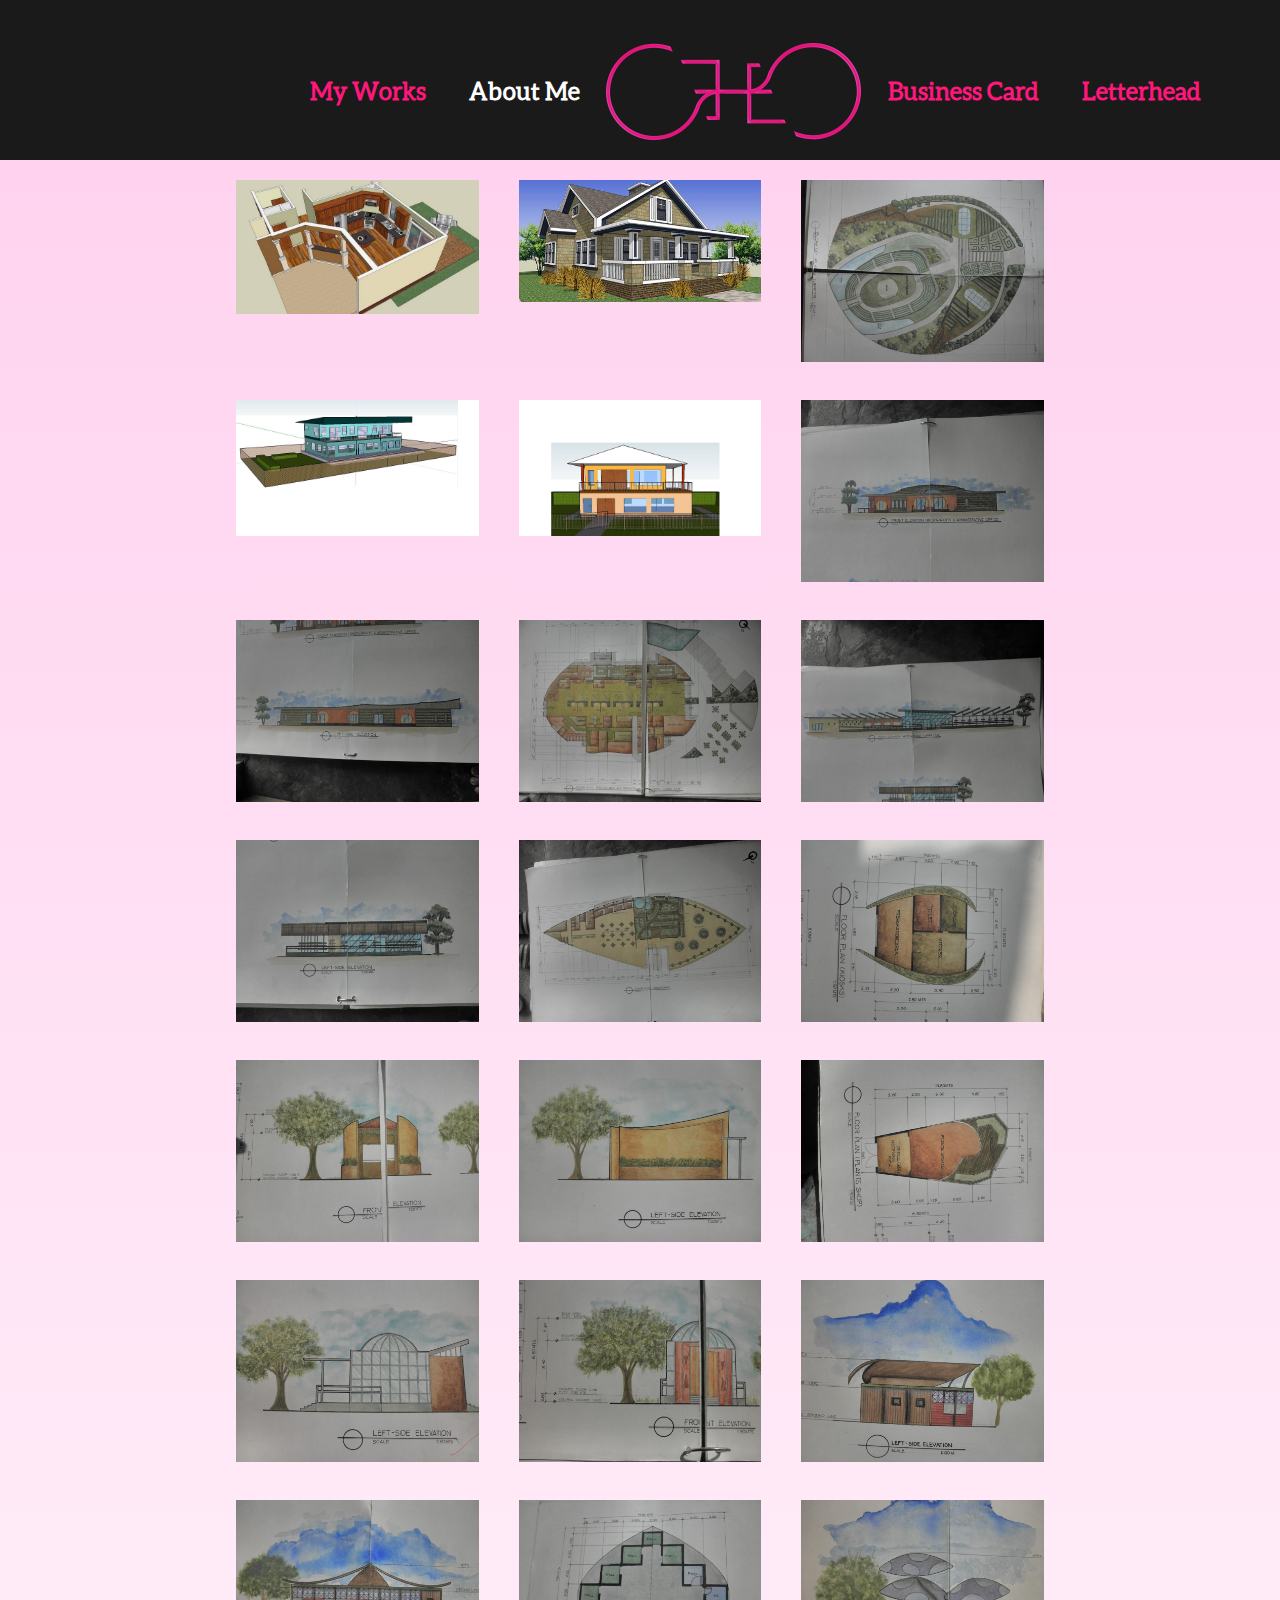
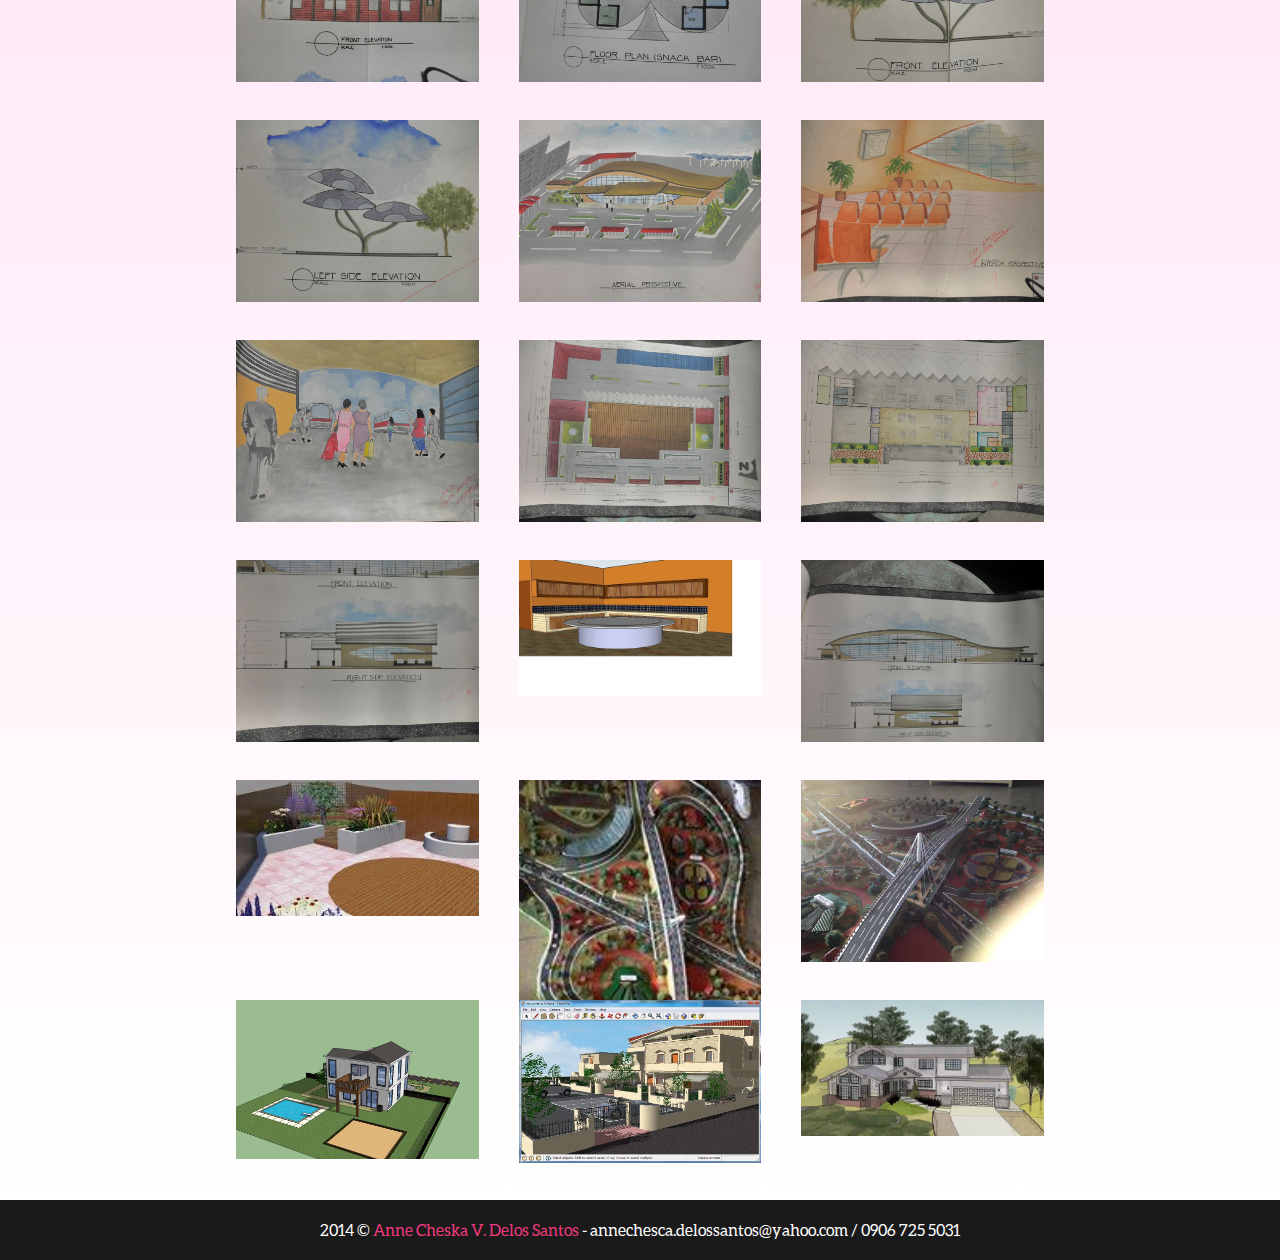
==== about.html @ 834375e7 "link" ====
<!doctype html>
<html lang="en">

<head>
    <meta charset="utf-8">
    <title>Portfolio - My Works</title>
    <link rel="stylesheet" href="assets/stylesheets/main.css">
    <script src="assets/scripts/jquery-1.11.0.min.js"></script>
    <script src="assets/scripts/jquery-ui.min.js"></script>
    <script src="assets/scripts/main.js"></script>
</head>

<body>
    
    <div class="main-container">
        <div class="photo-viewer-container">
            <div class="photo-viewer-overlay">
            </div>
            <div class="photo-container">
                <div class="photo">
                    <div class="close-button-container"> 
                        <a href="#">x</a>
                    </div>
                    <img id="full-image" src="assets/images/stock/back3.jpg">
                </div> 
            </div>
        </div>
        <div class="header-container">
            <ul class="header-navigation">
                <li>
                    <h2><a href="works.html">My Works</a></h2>
                    <br style="{clear:both}"/>
                </li>
                <li>
                    <h2><a href="about.html" style="color:white">About Me</a></h2>
                    <br style="{clear:both}"/>
                </li>
                <li>
                    <a href="index.html"><img src="assets/images/logo.png"></a>
                </li>
                <li>
                    <h2><a href="#">Business Card</a></h2>
                    <br style="{clear:both}"/>
                </li>
                <li>
                    <h2><a href="#">Letterhead</a></h2>
                    <br style="{clear:both}"/>
                </li>
                <!-- <div class="header-border"></div> -->
            </ul>
        </div>
        <div class="gradient-pink">
            <div class="content">
                <!-- <img src="assets/images/logo.png"> --> 
                <ul class="menu works">
                    <li class="work-item col-25">
                        <a href="works.html" class="col-25">
                            <div class="menu-image">
                                <img src="assets/images/works/work-1.jpg">
                            </div>
                        </a>
                        <div class="menu-caption" style="display: none">
                            <a href="works.html" class="col-25">
                                <h2>March 19, 2014</h2>
                                <p>Lorem ipsum dolor sit amet, consectetur adipisicing elit, sed do eiusmod </p>
                            </a>
                        </div>
                    </li>
                </ul>
            </div>
        </div>
        <div class="footer-container">
        <!-- <div class="pens"> -->
                    
                <!-- </div> -->
        <p>
            2014 © <span class="pink"> Anne Cheska V. Delos Santos</span>    -    annechesca.delossantos@yahoo.com    /    0906 725 5031
        </p>   
    </div>
    </div>


</body>

</html>
---- assets/stylesheets/main.css ----
body {
    margin: 0 0 0 0;
    /*background-color: black;*/
    color: #FFF;
    font-family: 'AleoRegular';
}

a:visited {
    color: #000;
}

/*Fonts*/

@font-face {
    font-family: "SourceCodeRegular";
    src: url("../fonts/SourceCodePro-Regular.otf");
}

@font-face {
    font-family: "NobileRegular";
    src: url("../fonts/Nobile-Regular.ttf");
}

@font-face {
    font-family: "AleoRegular";
    src: url("../fonts/Aleo-Regular.otf");
}

.text-center {
    text-align: center;
}

.header-container {
    /*background-color: rgb(189, 229, 245);*/
    /*background-color: rgb(53, 71, 140); /*334a94*/
    /*background: #03013a url('../images/pat.jpg') repeat scroll top left;*/
    background-color: #1a1a1a;
    /*background: #000 url('../images/header-bg.png') repeat-x scroll top left;*/
    height: 160px;
    text-align: center;
    /*display: inline-table;*/
    /*width: 100%;*/
    position: relative;
    white-space: nowrap;
    /*position: absolute;*/
    /*opacity:0.8;*/
    /*filter:alpha(opacity=80);*/
}

.header-navigation {
    padding: 0px;
    width: 700px;
    margin: 0px auto 0px auto;
    list-style: none;
    /*position: relative;*/
    /*display: inline-block;*/
    text-align: center;
}

.header-navigation li {
    display: inline-block;
    /*float: left;*/
    /*position: relative;*/
    /*padding: 0 10px 0 10px; */
}

.header-container a {
    color: #ff177c;
    text-decoration: none;
}

.header-container a:visited {
    color: #ff177c;
}

.header-container h2 {
    margin-top: 40%;
    margin-right: 20px;
    margin-left: 20px;
    font-family: 'AleoRegular';
    color: #ff177c;
    /*font-size: 10px;*/
    /*position: absolute;*/
    /*float: left;*/
}


.header-container img {
    margin-top: 10px;
    /*position: relative;*/
    /*float: left;*/
    /*top: 5%;*/
}

.header-border {
    top: 10%;
    width: 100%;
    height: 80%;
    position: absolute;
    border-style: solid;
    border-width: thin;
    border-color: pink;
    border-left-width: 0px;
    border-right-width: 0px;
}

.intro-text {
    /*color: #f26d7d;*/
    /*color: #1a1a1a*/
    margin-top: 30px;
    /*background-color: #000;*/
}

.background-image {
    /*background-image: );*/
    /*background-repeat: repeat-y;*/
    /*background-size: 200%*/
    background: url('../images/stock/back6.jpg') top center repeat;
    /*background-attachment: fixed; */
    background-position: center;
    background-size: 120%;
    /*opacity:0.7;*/
    /*filter:alpha(opacity=70);*/
    /* For IE8 and earlier */
    overflow: hidden;
}

.background-overlay {
    top: 140px;
    display: block;
    position: absolute;
    width: 100%;
    height: 100%;
    background-color: #1a1a1a;
    min-height: 640px;
    padding: 20px;
    opacity:0.5;
    filter:alpha(opacity=50);
    z-index: 0;
}

.main-container {
    position: relative;
}

.photo-viewer-container {
    position: absolute;
    width: 100%;
    height: 100%;
    display: none;
}

.photo-viewer-overlay {
    position: absolute;
    width: 100%;
    height: 100%;
    background-color: #000;
    z-index: 1;
    opacity:0.8;
    filter:alpha(opacity=80);
}

.photo-container {
    position: fixed;    
    z-index: 2;
    width: 100%;
    height: 100%;
}

.photo {
    margin-top: 10%;
    display: block;
    position: relative;
    width: 700px;
    margin-right: auto;
    margin-left: auto;
}

.photo img {
    width: 700px;
}

.close-button-container {
    position: absolute;
    right: 0px;
    width: 30px;
    height: 30px;
    text-align: center;
    background-color: #ff177c;
}

.close-button-container a {
    position: relative;
    color: #FFF; /*bright pink*/
    text-decoration: none;
}

.close-button-container a:visited {
    position: relative;
    color: #FFF; /*bright pink*/
}

.content {
    margin-left: auto;
    margin-right: auto;
    /*margin-bottom: 40px;*/
    width: 970px;
    height: 100%;
    min-height: 640px;
}

.menu .col-45 img {
    position: absolute;
    width: 45%;
}

.menu .col-25 img {
    position: absolute;
    width: 25%;
}

.projects, .menu {
    list-style: none;
    padding: 0;
    position: relative;
    font-size: 0;
    overflow: hidden;
    text-align:center;
}

/*.projects img, .menu img {
    width: 100%;
}*/

.projects li {
    display: inline-block;
    width: 100%;
    float: left;
    margin: 10px 10px 10px 10px;
    font-size: 14px;
}

.menu > li {
    display: inline-block;
    font-size: 14px;
    margin: 20px 20px 20px 20px;
}

.menu .menu-item {
    height: 390px;
}

.menu .work-item {
    display: inline-block;
    height: 180px;
    font-size: 14px;
    margin: 20px 20px 20px 20px;
}

.menu li a {
    text-decoration: none;
}

.menu li a:visited {
    color: white;
}

.menu-title {
    /*background-color: red;*/
    height: 30%;
    position: relative;
}

.menu-title h1 {
    margin: 0;
    position: absolute;
    width: 100%;
    top: 40px;
    color: #FFF;
    font-family: 'NobileRegular';
}

.menu-image {
    float: left;
    background-color: blue;
    height: 70%;
}

.menu-caption {
    position: absolute;
    /*background-color: #ff50cb;*/
    background-color: #1a1a1a;
    width: inherit;
    height: inherit;
    opacity:0.8;
    filter:alpha(opacity=80);
}

.menu-caption h2 {
    padding: 0px 10px 0px 10px;
    /*text-align: left;*/
    font-family: 'NobileRegular';
}

.menu-caption p {
    /*text-align: left;*/
    padding: 0px 10px 0px 10px;
}

.ghost-title {
    /*background-color: #000;*/
    background-color: #ff0062;
    height: 100%;
    width: 100%;
    position: absolute;
    opacity:0.4;
    filter:alpha(opacity=40);
}

.caption-container {
    position: absolute;
}

.col-25 {
    width: 25%;
}

.col-3 {
    width: 30%;
}

.col-5 {
    width: 50%;
}

.col-45 {
    width: 45%;
}

.footer-container {
    background-color: #1a1a1a;
    /*background-color: #ef397f;*/
    height: 60px;
}

span.pink {
    color: #ef397f;
}

span.white {
    color: #FFF;
}

.footer-container p {
    color: #FFF;
    text-align: center;
    margin: 0px;
    padding: 20px;
}

.gradient-violet {
    background: #443388; /* Old browsers */
    background: -moz-linear-gradient(top,  #443388 0%, #883399 6%, #443388 99%); /* FF3.6+ */
    background: -webkit-gradient(linear, left top, left bottom, color-stop(0%,#443388), color-stop(6%,#883399), color-stop(99%,#443388)); /* Chrome,Safari4+ */
    background: -webkit-linear-gradient(top,  #443388 0%,#883399 6%,#443388 99%); /* Chrome10+,Safari5.1+ */
    background: -o-linear-gradient(top,  #443388 0%,#883399 6%,#443388 99%); /* Opera 11.10+ */
    background: -ms-linear-gradient(top,  #443388 0%,#883399 6%,#443388 99%); /* IE10+ */
    background: linear-gradient(to bottom,  #443388 0%,#883399 6%,#443388 99%); /* W3C */
    filter: progid:DXImageTransform.Microsoft.gradient( startColorstr='#443388', endColorstr='#443388',GradientType=0 ); /* IE6-9 */
}

.gradient-pink {
    background: #ffd3ef; /* Old browsers */
background: -moz-linear-gradient(top,  #ffd3ef 0%, #ffffff 100%); /* FF3.6+ */
background: -webkit-gradient(linear, left top, left bottom, color-stop(0%,#ffd3ef), color-stop(100%,#ffffff)); /* Chrome,Safari4+ */
background: -webkit-linear-gradient(top,  #ffd3ef 0%,#ffffff 100%); /* Chrome10+,Safari5.1+ */
background: -o-linear-gradient(top,  #ffd3ef 0%,#ffffff 100%); /* Opera 11.10+ */
background: -ms-linear-gradient(top,  #ffd3ef 0%,#ffffff 100%); /* IE10+ */
background: linear-gradient(to bottom,  #ffd3ef 0%,#ffffff 100%); /* W3C */
filter: progid:DXImageTransform.Microsoft.gradient( startColorstr='#ffd3ef', endColorstr='#ffffff',GradientType=0 ); /* IE6-9 */
}

.pens {
    bottom: 5px;
    width: 134px;
    height: 256px;
    position: absolute;
    background-image: url('../images/back-pattern.png');
    background-size: 100%;
    background-repeat: repeat-x;
    background-attachment: 
}
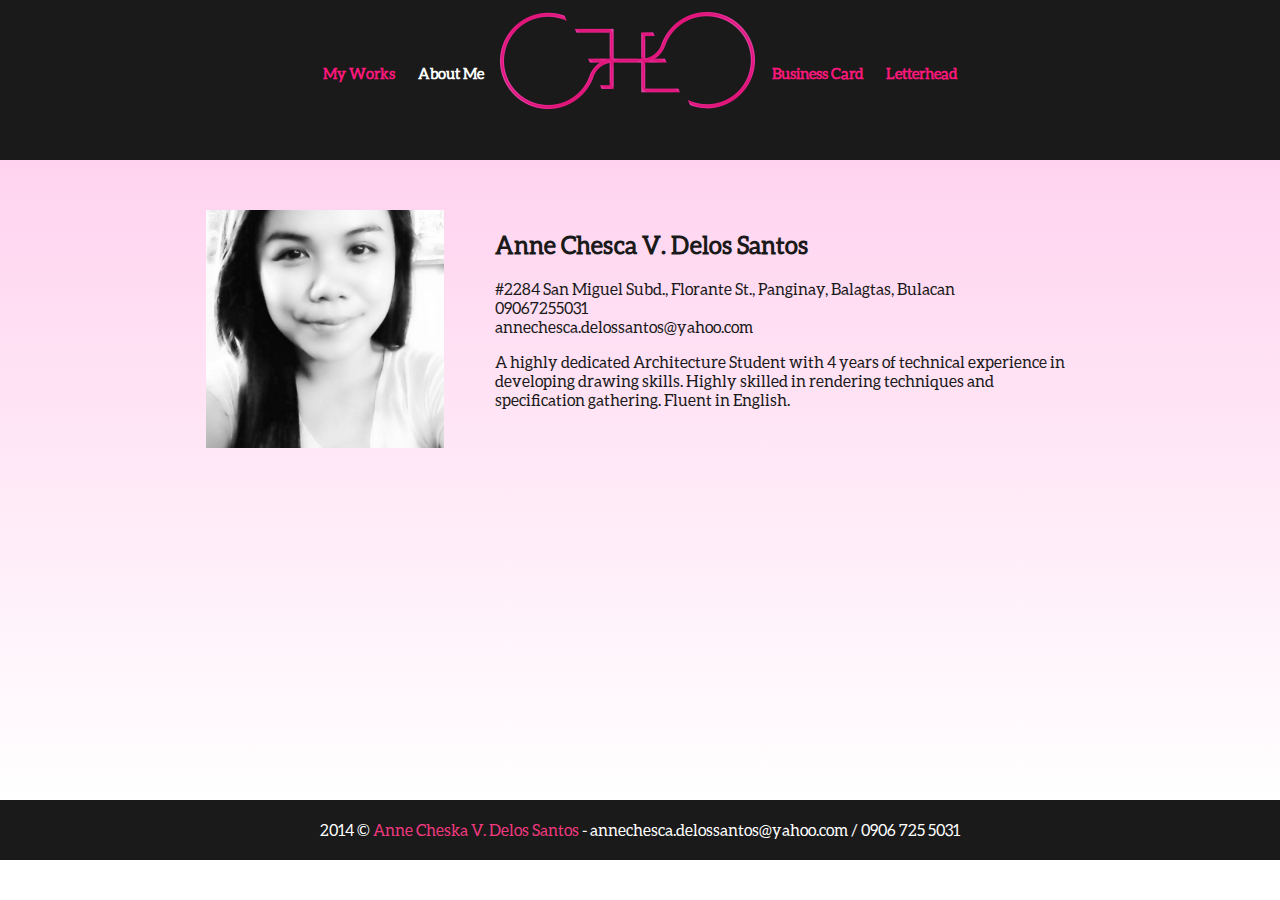
==== commit 1e81f96f: "fallback" ====
--- a/about.html
+++ b/about.html
@@ -39,11 +39,11 @@
                     <a href="index.html"><img src="assets/images/logo.png"></a>
                 </li>
                 <li>
-                    <h2><a href="#">Business Card</a></h2>
+                    <h2><a id="bcard" href="#">Business Card</a></h2>
                     <br style="{clear:both}"/>
                 </li>
                 <li>
-                    <h2><a href="#">Letterhead</a></h2>
+                    <h2><a id="lhead" href="#">Letterhead</a></h2>
                     <br style="{clear:both}"/>
                 </li>
                 <!-- <div class="header-border"></div> -->
@@ -51,22 +51,28 @@
         </div>
         <div class="gradient-pink">
             <div class="content">
+                <div class="about-container">
+                    <div class="about-image-container">
+                        <img src="assets/images/anne_chesca.jpg">
+                    </div>
+                    <div class="about-caption-container">
+                        <div class="about-caption-overlay"></div>
+                        <div class="about-caption">
+                            <p>
+                            <h2>Anne Chesca V. Delos Santos</h2>
+                            </p>
+                            <p>
+                                #2284 San Miguel Subd., Florante St., Panginay, Balagtas, Bulacan<br> 
+                                09067255031<br>               
+                                annechesca.delossantos@yahoo.com
+                            </p>
+                            <p>
+                                A highly dedicated Architecture Student with 4 years of technical experience in developing drawing skills. Highly skilled in rendering techniques and specification gathering. Fluent in English.
+                            </p>
+                        </div>
+                    </div>    
+                </div>
                 <!-- <img src="assets/images/logo.png"> --> 
-                <ul class="menu works">
-                    <li class="work-item col-25">
-                        <a href="works.html" class="col-25">
-                            <div class="menu-image">
-                                <img src="assets/images/works/work-1.jpg">
-                            </div>
-                        </a>
-                        <div class="menu-caption" style="display: none">
-                            <a href="works.html" class="col-25">
-                                <h2>March 19, 2014</h2>
-                                <p>Lorem ipsum dolor sit amet, consectetur adipisicing elit, sed do eiusmod </p>
-                            </a>
-                        </div>
-                    </li>
-                </ul>
             </div>
         </div>
         <div class="footer-container">
--- a/assets/stylesheets/main.css
+++ b/assets/stylesheets/main.css
@@ -75,15 +75,15 @@
 
 .header-container h2 {
     margin-top: 40%;
-    margin-right: 20px;
-    margin-left: 20px;
+    margin-right: 10px;
+    margin-left: 10px;
     font-family: 'AleoRegular';
     color: #ff177c;
+    font-size: 15px;
     /*font-size: 10px;*/
     /*position: absolute;*/
     /*float: left;*/
 }
-
 
 .header-container img {
     margin-top: 10px;
@@ -148,6 +148,7 @@
     width: 100%;
     height: 100%;
     display: none;
+    overflow: scroll;
 }
 
 .photo-viewer-overlay {
@@ -161,7 +162,8 @@
 }
 
 .photo-container {
-    position: fixed;    
+    /*position: fixed;    */
+    position: absolute;
     z-index: 2;
     width: 100%;
     height: 100%;
@@ -207,6 +209,7 @@
     width: 970px;
     height: 100%;
     min-height: 640px;
+    position: relative;
 }
 
 .menu .col-45 img {
@@ -233,11 +236,13 @@
 }*/
 
 .projects li {
-    display: inline-block;
+    /*display: inline-block;*/
     width: 100%;
     float: left;
     margin: 10px 10px 10px 10px;
     font-size: 14px;
+    border-width: 20px;
+    border-color: #FFF;
 }
 
 .menu > li {
@@ -305,6 +310,46 @@
 .menu-caption p {
     /*text-align: left;*/
     padding: 0px 10px 0px 10px;
+}
+
+.about-container {
+    padding-top: 50px;
+    position: relative;
+}
+
+.about-image-container {
+    /*position: absolute;*/
+    float: left;
+    width: 35%
+}
+
+.about-image-container img {
+    width: 70%;
+    margin-right: auto;
+    margin-left: auto;
+    display: block;
+}
+
+.about-caption-container {
+    float: left;
+    position: relative;
+    /*text-align: center;*/
+    width: 60%;
+    color: #1a1a1a;
+    /*padding: 20px;*/
+}
+
+.about-caption-overlay {
+    height: 100%;
+    width: 100%;
+    position: absolute;
+    background-color: red;
+    z-index: 0;
+}
+
+.about-caption {
+    position: absolute;
+    z-index: 1;
 }
 
 .ghost-title {
